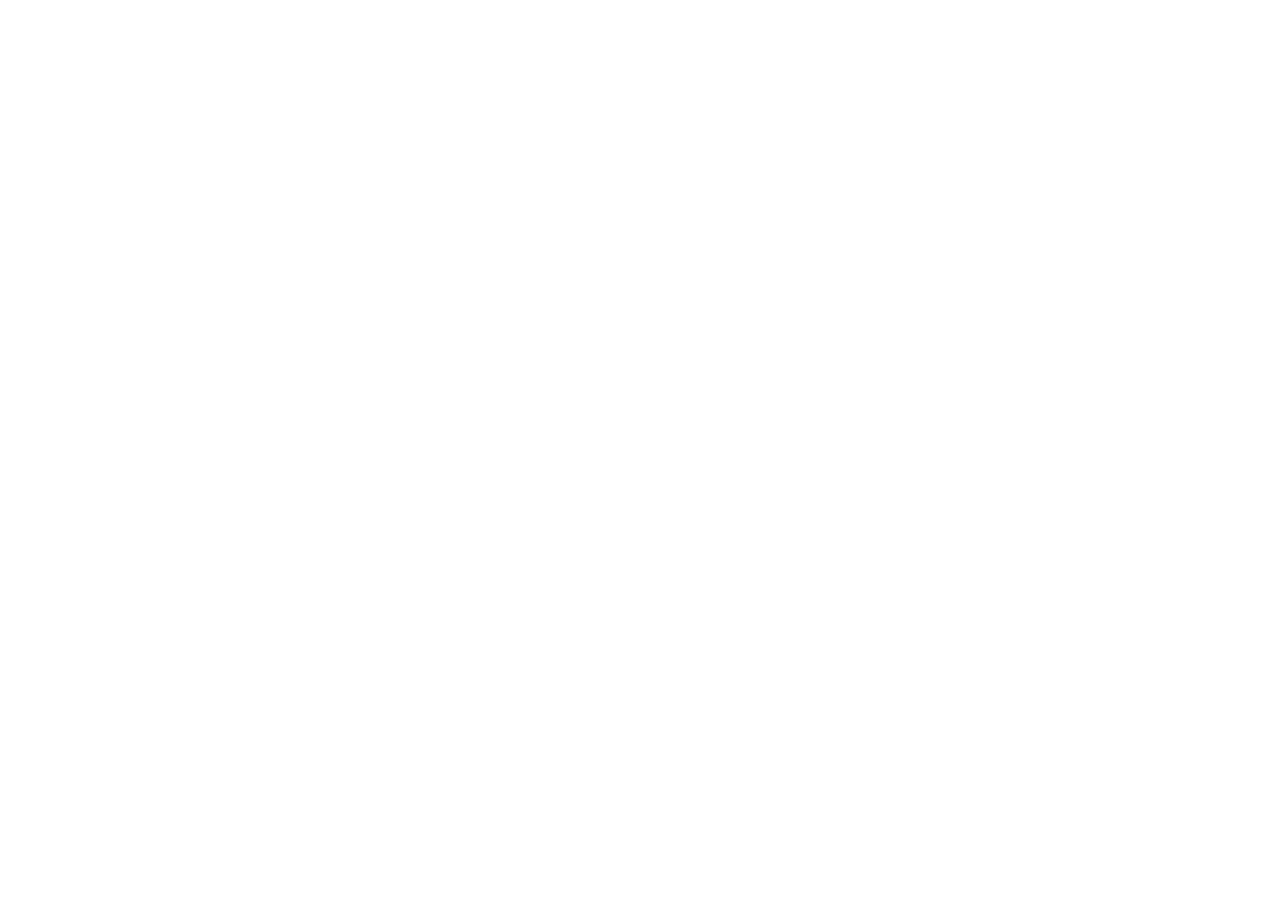
==== nav2/index.html @ 271bc5f2 "nav 2" ====
<!DOCTYPE html>
<html lang="en">
<head>
    <title>Nav 2</title>
    <meta charset="UTF-8">
    <meta name="viewport" content="width=device-width, initial-scale=1.0">
    <meta http-equiv="X-UA-Compatible" content="ie=edge">

    <!-- Font Awesome  -->
    <link rel="stylesheet" href="css/all.css">
    <script src="js/all.js"></script>

    <link rel="stylesheet" href="css/style.css">
</head>
<body>
    



    <!-- jQuery -->
    <script src="https://code.jquery.com/jquery-3.4.1.min.js" integrity="sha256-CSXorXvZcTkaix6Yvo6HppcZGetbYMGWSFlBw8HfCJo=" crossorigin="anonymous"></script>
    
    <script src="js/script.js"></script>
</body>
</html>
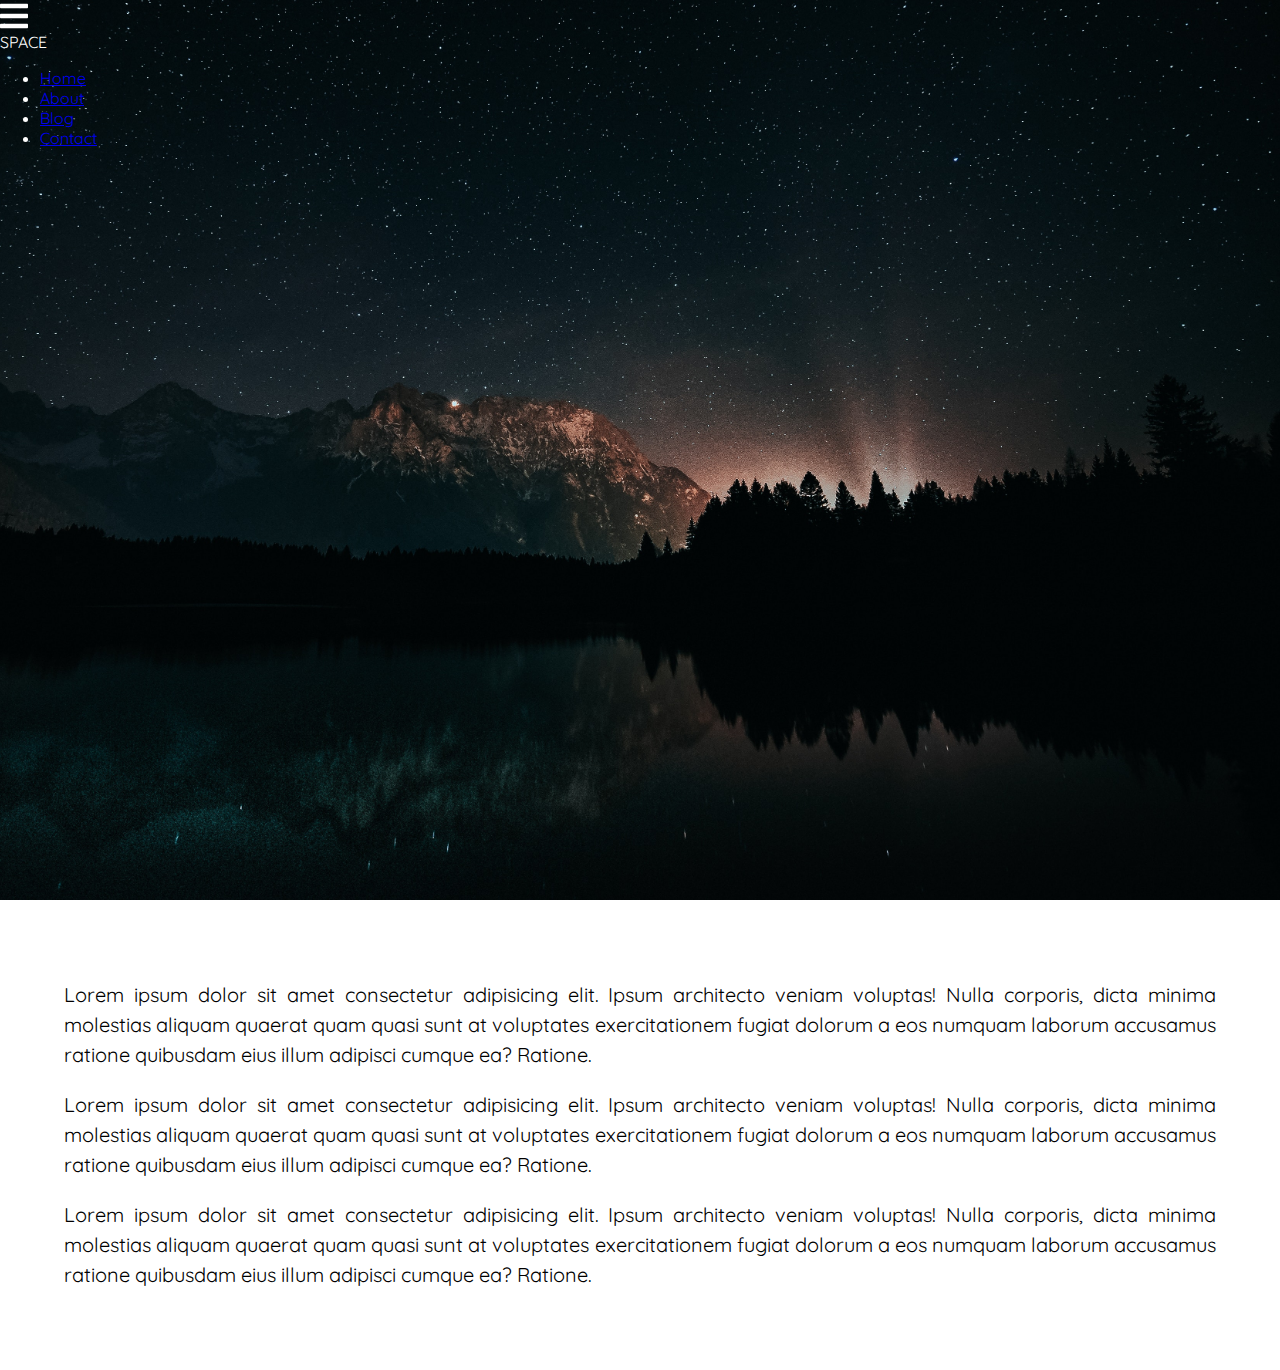
==== commit a0c70bed: "added background to nav2" ====
--- a/nav2/index.html
+++ b/nav2/index.html
@@ -14,8 +14,32 @@
 </head>
 <body>
     
+    <div class="wrappper">
+        <header>
+            <nav>
+                <div class="menu-icon">
+                    <i class="fa fa-bars fa-2x"></i>
+                </div>
+                <div class="logo">
+                    SPACE
+                </div>
+                <div class="menu">
+                    <ul class="nav-items">
+                        <li class="nav-link"><a href="#">Home</a></li class="nav-link">
+                        <li class="nav-link"><a href="#">About</a></li>
+                        <li class="nav-link"><a href="#">Blog</a></li>
+                        <li class="nav-link"><a href="#">Contact</a></li>
+                    </ul>
+                </div>
+            </nav>
+        </header>
 
-
+        <div class="content">
+            <p>Lorem ipsum dolor sit amet consectetur adipisicing elit. Ipsum architecto veniam voluptas! Nulla corporis, dicta minima molestias aliquam quaerat quam quasi sunt at voluptates exercitationem fugiat dolorum a eos numquam laborum accusamus ratione quibusdam eius illum adipisci cumque ea? Ratione.</p>
+            <p>Lorem ipsum dolor sit amet consectetur adipisicing elit. Ipsum architecto veniam voluptas! Nulla corporis, dicta minima molestias aliquam quaerat quam quasi sunt at voluptates exercitationem fugiat dolorum a eos numquam laborum accusamus ratione quibusdam eius illum adipisci cumque ea? Ratione.</p>
+            <p>Lorem ipsum dolor sit amet consectetur adipisicing elit. Ipsum architecto veniam voluptas! Nulla corporis, dicta minima molestias aliquam quaerat quam quasi sunt at voluptates exercitationem fugiat dolorum a eos numquam laborum accusamus ratione quibusdam eius illum adipisci cumque ea? Ratione.</p>
+        </div>
+    </div>
 
     <!-- jQuery -->
     <script src="https://code.jquery.com/jquery-3.4.1.min.js" integrity="sha256-CSXorXvZcTkaix6Yvo6HppcZGetbYMGWSFlBw8HfCJo=" crossorigin="anonymous"></script>
--- a/nav2/css/style.css
+++ b/nav2/css/style.css
@@ -0,0 +1,30 @@
+@import url('https://fonts.googleapis.com/css?family=Quicksand:300,400&display=swap');
+
+html, body {
+    margin: 0;
+    padding: 0;
+    box-sizing: border-box;
+}
+
+body {
+    width: 100%;
+    overflow-x: hidden;
+    font-family: 'Quicksand';
+}
+
+header {
+    width: 100%;
+    height: 100vh;
+    background: url('../space.jpg') center no-repeat;
+    background-size: cover;
+    color: #fff;
+}
+
+.content {
+    width: 90%;
+    margin: 4em auto;
+    font-size: 20px;
+    line-height: 30px;
+    text-align: justify;
+}
+
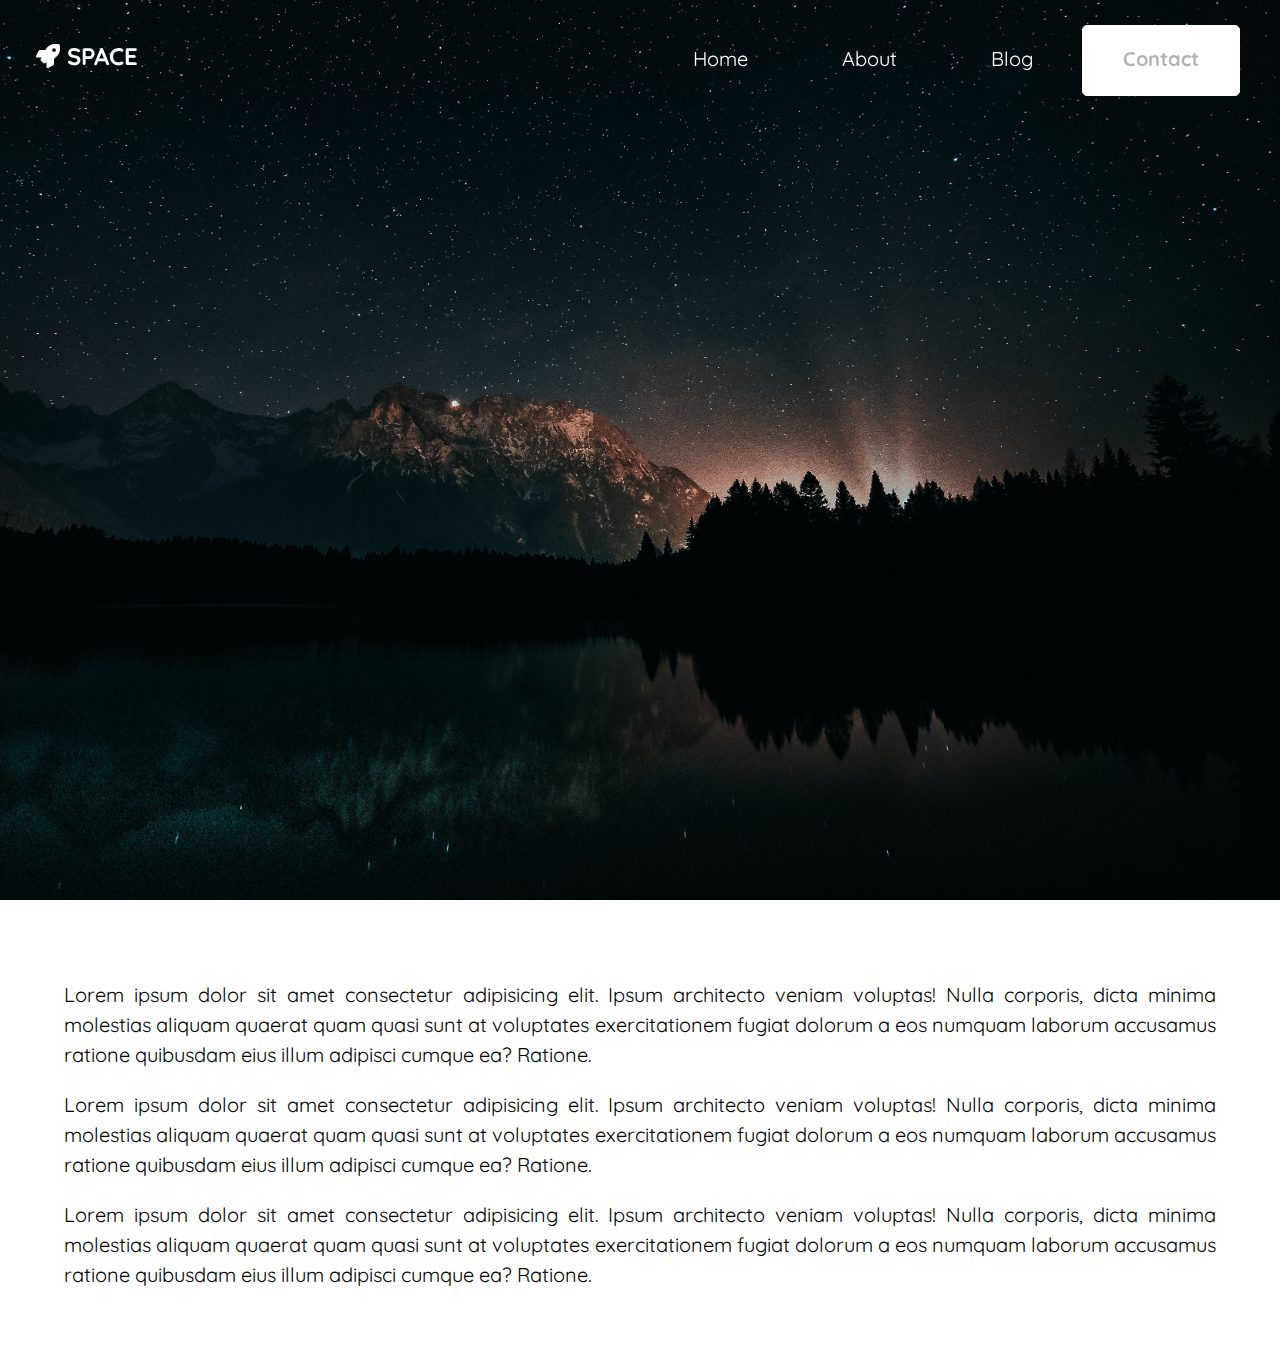
==== commit d8c865bd: "styled nav" ====
--- a/nav2/index.html
+++ b/nav2/index.html
@@ -13,7 +13,7 @@
     <link rel="stylesheet" href="css/style.css">
 </head>
 <body>
-    
+
     <div class="wrappper">
         <header>
             <nav>
@@ -21,7 +21,7 @@
                     <i class="fa fa-bars fa-2x"></i>
                 </div>
                 <div class="logo">
-                    SPACE
+                    <i class="fas fa-rocket"></i> SPACE
                 </div>
                 <div class="menu">
                     <ul class="nav-items">
--- a/nav2/css/style.css
+++ b/nav2/css/style.css
@@ -28,3 +28,78 @@
     text-align: justify;
 }
 
+nav {
+    position: fixed;
+    width: 100%;
+    margin-top: 25px;
+}
+
+.logo {
+    position: fixed;
+    float: left;
+    margin: 16px 36px;
+    font-weight: bold;
+    font-size: 24px;
+}
+
+.nav-items {
+    list-style: none;
+    background: rgba(0, 0, 0, 0);
+    overflow: hidden;
+    text-align: right;
+    margin: 0;
+    margin-right: 40px;
+    transition: 1s;
+}
+
+nav.black ul {
+    background: #000
+}
+
+.nav-link {
+    display: inline-block;
+    padding: 20px 45px;
+}
+
+.nav-link a {
+    text-decoration: none;
+    color: #fff;
+    font-size: 20px;
+}
+
+.nav-items li:last-child {
+    border: 1px solid #fff;
+    background: #fff;
+    border-radius: 5px;
+    padding: 20px 40px;
+    cursor: pointer;
+}
+
+.nav-items li:last-child a {
+    color: rgba(0, 0, 0, 0.3);
+    font-weight: bold;
+}
+
+.nav-link a::after {
+    content: '';
+    display: block;
+    width: 0;
+    height: 2px;
+    background: #fff;
+    margin-top: 2px;
+    transition: 1s;
+}
+
+.nav-link a:hover::after {
+    width: 100%;
+}
+
+.menu-icon {
+    width: 100%;
+    text-align: right;  
+    box-sizing: border-box;
+    background: #000;
+    padding: 20px 30px;
+    cursor: pointer;
+    display: none;
+}